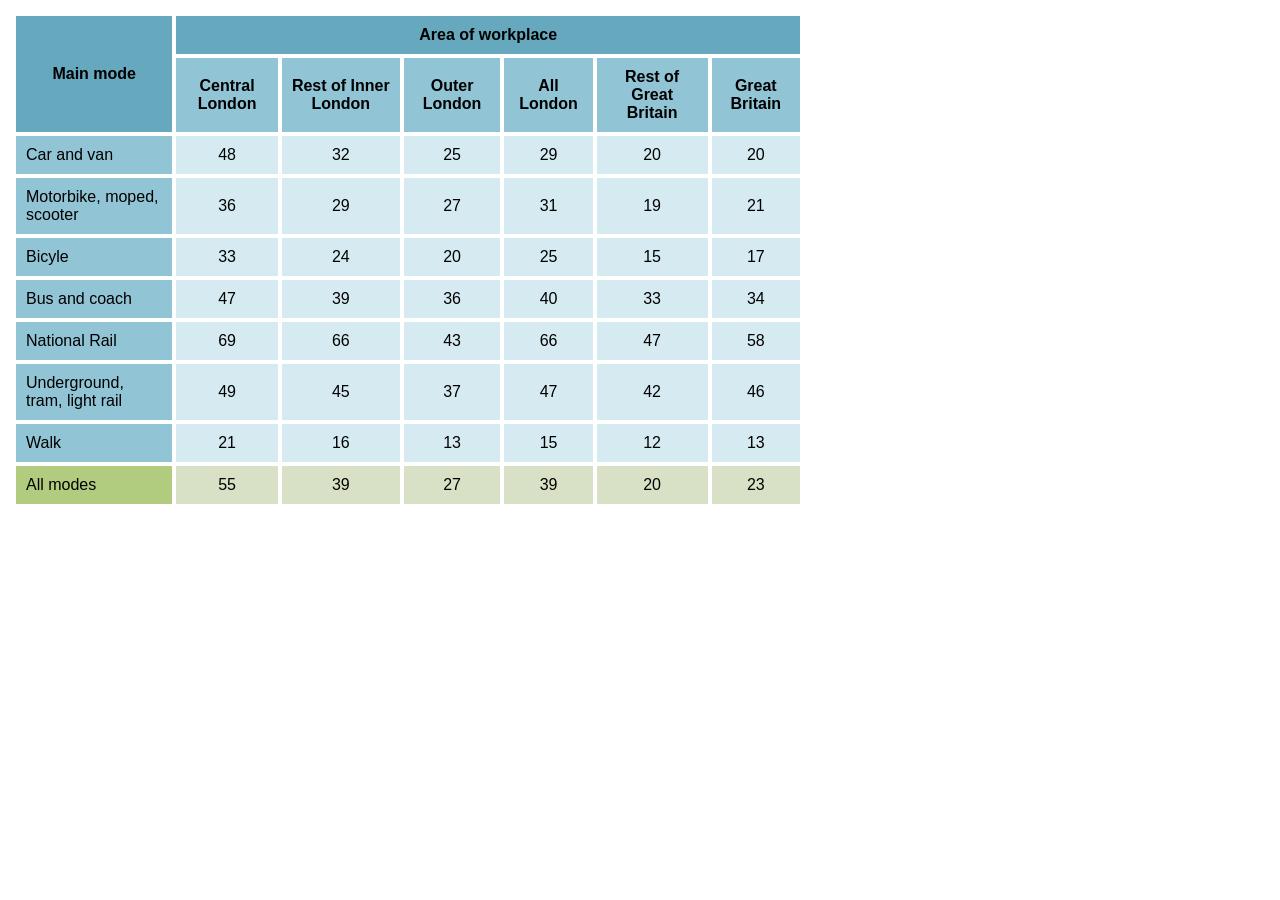
==== ut05-ejercicios/basico/ejercicio02/index.html @ 8dde3278 "selectores" ====
<!DOCTYPE html>
<html>
    <head>
        <title>Londres</title>
        <style>
            body {
                font-family: Arial, Helvetica, sans-serif;
            }
            table {
                border: 5px solid white;   
                width: 800px;
                
            }
            th {
                border: 1pt solid white;
                background-color: #66a8be;
                padding: 10px;
                text-align: center;
            }
            #cabecera, #colprincipal {
                border: 1pt solid white;
                background-color: #91c4d5;
                text-align: left;
            }
            #cabecera {
                text-align: center;
            }
            #celdatotal {
                border: 1pt solid white;
                background-color: #b1cc7f;
                text-align: left
            }
            #filatotal {
                border: 1pt solid white;
                background-color: #d8e1c6
            }
            td {
                border: 1pt solid white;
                padding: 10px;
                background-color: #d6eaf1;
                text-align: center
            }
        </style>
    </head>
    <body>
        <table>
            <tr>
                <th rowspan="2">Main mode</th>
                <th colspan="6">Area of workplace</th>
            </tr>
            <tr>
                <th id="cabecera">Central London</th>
                <th id="cabecera">Rest of Inner London</th>
                <th id="cabecera">Outer London</th>
                <th id="cabecera">All London</th>
                <th id="cabecera">Rest of Great Britain</th>
                <th id="cabecera">Great Britain</th>
            </tr>
            <tr>
                <td id="colprincipal">Car and van</td>
                <td>48</td>
                <td>32</td>
                <td>25</td>
                <td>29</td>
                <td>20</td>
                <td>20</td>
            </tr>
            <tr>
                <td id="colprincipal">Motorbike, moped, scooter</td>
                <td>36</td>
                <td>29</td>
                <td>27</td>
                <td>31</td>
                <td>19</td>
                <td>21</td>
            </tr>
            <tr>
                <td id="colprincipal">Bicyle</td>
                <td>33</td>
                <td>24</td>
                <td>20</td>
                <td>25</td>
                <td>15</td>
                <td>17</td>
            </tr>
            <tr>
                <td id="colprincipal">Bus and coach</td>
                <td>47</td>
                <td>39</td>
                <td>36</td>
                <td>40</td>
                <td>33</td>
                <td>34</td>
            </tr>
            <tr>
                <td id="colprincipal">National Rail</td>
                <td>69</td>
                <td>66</td>
                <td>43</td>
                <td>66</td>
                <td>47</td>
                <td>58</td>
            </tr>
            <tr>
                <td id="colprincipal">Underground, tram, light rail</td>
                <td>49</td>
                <td>45</td>
                <td>37</td>
                <td>47</td>
                <td>42</td>
                <td>46</td>
            </tr>
            <tr>
                <td id="colprincipal">Walk</td>
                <td>21</td>
                <td>16</td>
                <td>13</td>
                <td>15</td>
                <td>12</td>
                <td>13</td>
            </tr>
            <tr>
                <td id="celdatotal">All modes</td>
                <td id="filatotal">55</td>
                <td id="filatotal">39</td>
                <td id="filatotal">27</td>
                <td id="filatotal">39</td>
                <td id="filatotal">20</td>
                <td id="filatotal">23</td>
            </tr>
        </table>
    </body>
</html>
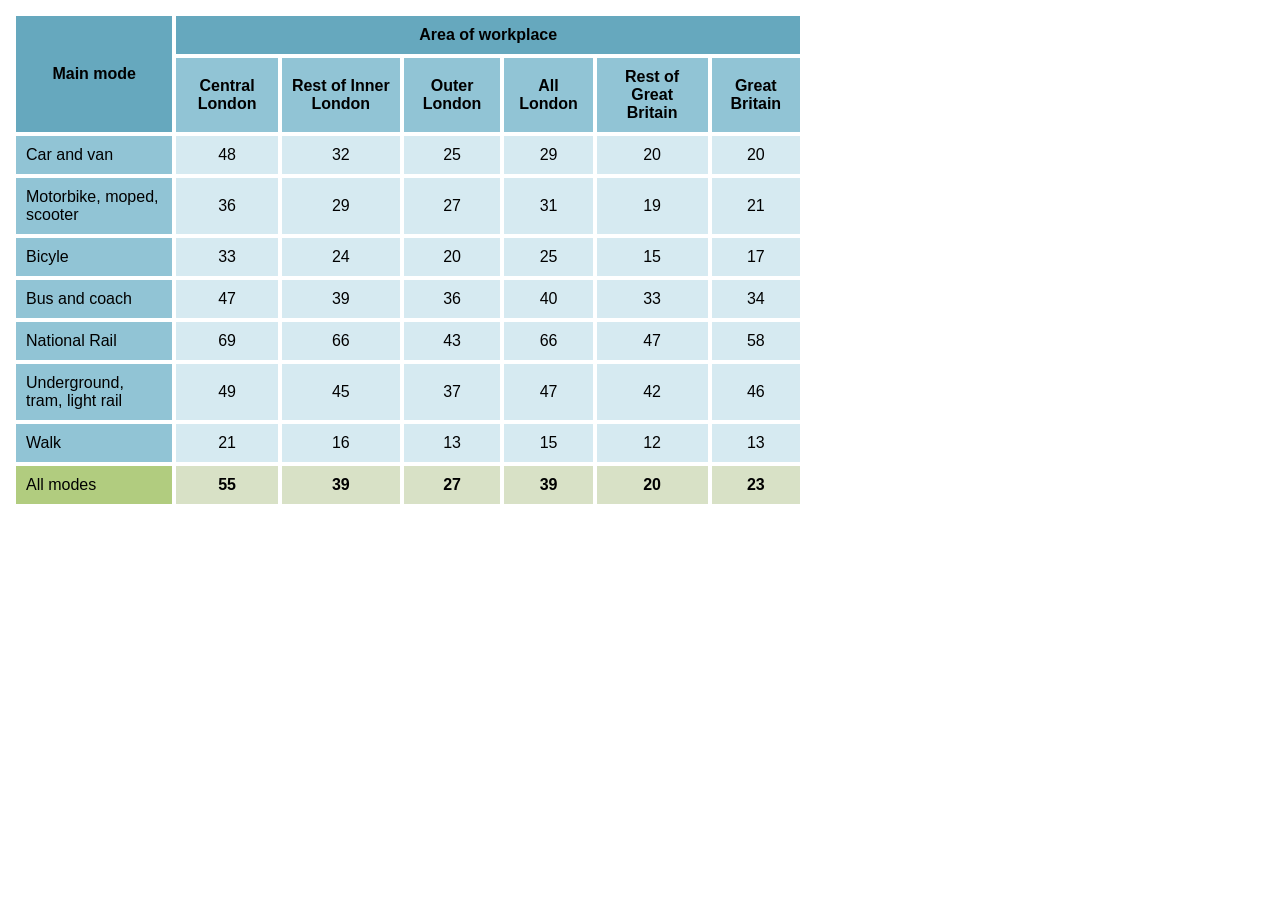
==== commit e3631eee: "ut05 correcion" ====
--- a/ut05-ejercicios/basico/ejercicio02/index.html
+++ b/ut05-ejercicios/basico/ejercicio02/index.html
@@ -32,7 +32,8 @@
             }
             #filatotal {
                 border: 1pt solid white;
-                background-color: #d8e1c6
+                background-color: #d8e1c6;
+                font-weight: bold
             }
             td {
                 border: 1pt solid white;
